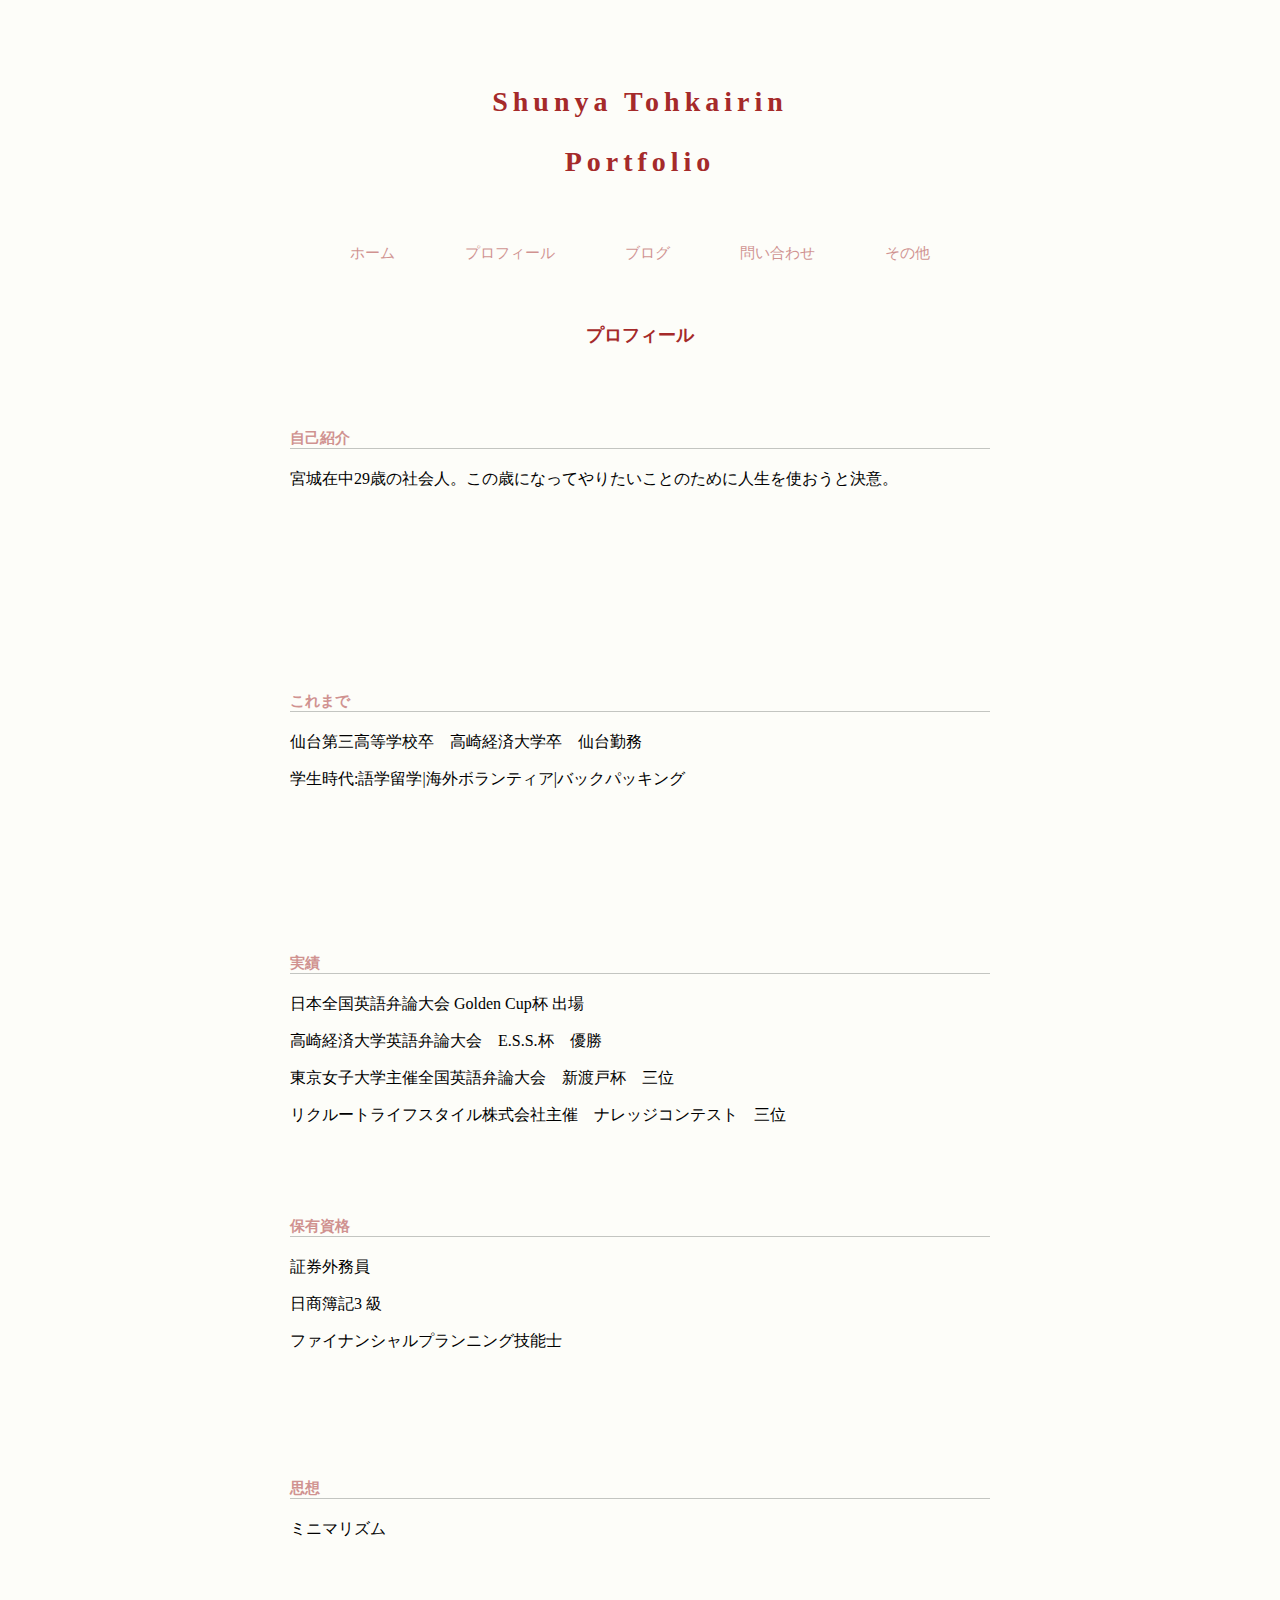
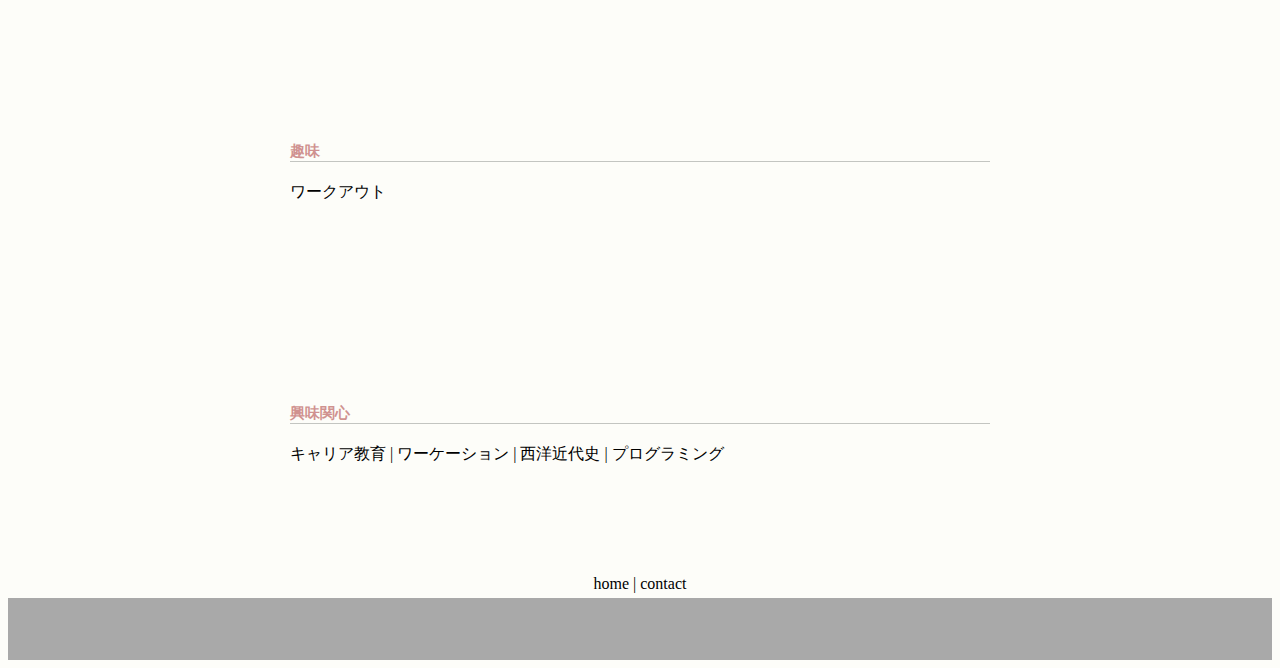
==== top.html @ 9729cf68 "Create top.html" ====
<!DOCTYPE html>
<html>
  <head>
    <meta charset="utf-8">
    <title>profile</title>
    <link rel="stylesheet" href="stylesheet.css">
  </head>
  <body>
    <header>
      <div class="container">
       <div class="header-logo">
           <h3>Shunya Tohkairin</h3>
           <h3>Portfolio</h3>
       </div>
  </header>
  <div class="menu">
   <div class="container">
    <div class="menu-list">
    <ul>
       <li>ホーム</li>
       <li>プロフィール</li>
       <li>ブログ</li>
       <li>問い合わせ</li>
       <li>その他</li>
    </ul>
    </div>
   </div>
  </div>
  <div class="profile">
    <div class="container">
      <h1>プロフィール</h1>
      <div class="heading">
       <h2>自己紹介</h2>
       宮城在中29歳の社会人。この歳になってやりたいことのために人生を使おうと決意。
      </div>
      <div class="heading">
       <h2>これまで</h2>
       <p>仙台第三高等学校卒　高崎経済大学卒　仙台勤務</p>
      <p>学生時代:語学留学|海外ボランティア|バックパッキング</p>
      </div>
      <div class="heading">
       <h2>実績</h2>
       <p>日本全国英語弁論大会 Golden Cup杯 出場</p>
       <p>高崎経済大学英語弁論大会　E.S.S.杯　優勝</p>
       <p>東京女子大学主催全国英語弁論大会　新渡戸杯　三位</p>
       <p>リクルートライフスタイル株式会社主催　ナレッジコンテスト　三位</p>
      </div>
      <div class="heading">
       <h2>保有資格</h2>
       <p>証券外務員</p>
       <p>日商簿記3 級</p>
       <p>ファイナンシャルプランニング技能士</p>
      </div>
      <div class="heading">
        <h2>思想</h2>
        <p>ミニマリズム</p>
      </div>
      <div class="heading">
        <h2>趣味</h2>
        <p>ワークアウト</p>
      </div>
      <div class="heading">
        <h2>興味関心</h2>
        <p>キャリア教育 | ワーケーション | 西洋近代史 | プログラミング</p>
       </div>
    </div>
    </div>
  </div>
   <footer>
     <div class="footer-logo">home | contact</div>
   </footer>
 </body>
</html>
---- stylesheet.css ----
*{
 background-color:#fdfdf9;
}
li{
    list-style:none;
}
header{
    height: 150px;
    color:brown;
    text-align:center;
    padding-top:50px;
}
.container{
    width:700px;
    margin:0 auto;
}
.header-logo h3{
    font-size:28px;
    text-align:center;
    letter-spacing:5px;
}
.menu{
    padding-bottom:50px
}
.menu-list li{
    float:left;
    padding:20px 50px 60px 20px;
    font-size:15px;
    opacity:0.5;
    text-align:center;
    color:brown;
    display:inline;
}
.menu-list{
    float:left;
}
.menu li:hover{
opacity:1;
cursor:pointer;
}
h1{
    text-align:center;
    font-size:18px;
    color:brown;
    padding-bottom:70px;
}
h2{
    font-size:15px;
    color:brown;
    border-bottom:1px solid #8a8e8a;
    margin-bottom:20px;
    opacity:0.5;
}
h2:hover{
    opacity:1;
}
.profile{
    height:1900px;
}
.heading{
    height:200px;
    padding-bottom:50px;
}
footer{
    height:90px;
    background-color:darkgray;
}
.footer-logo    {
    text-align: center;
    padding:5px;
}
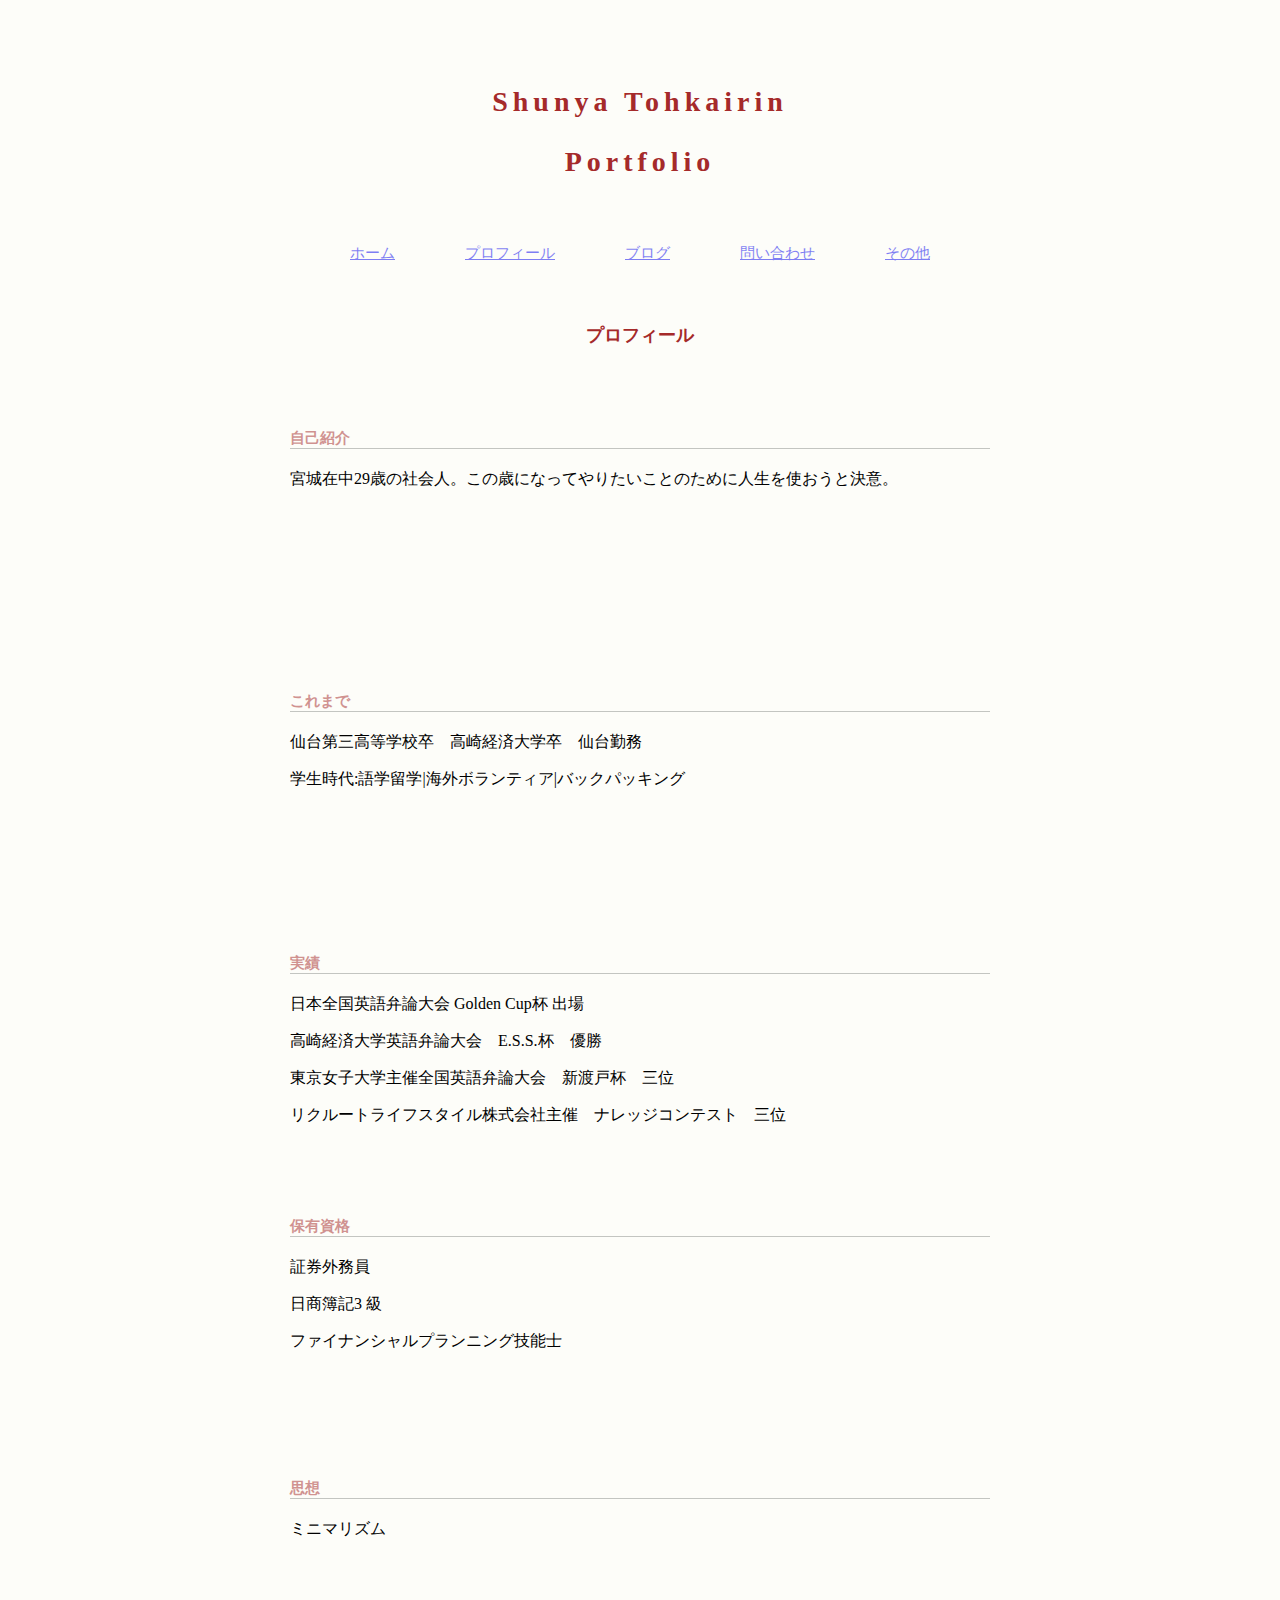
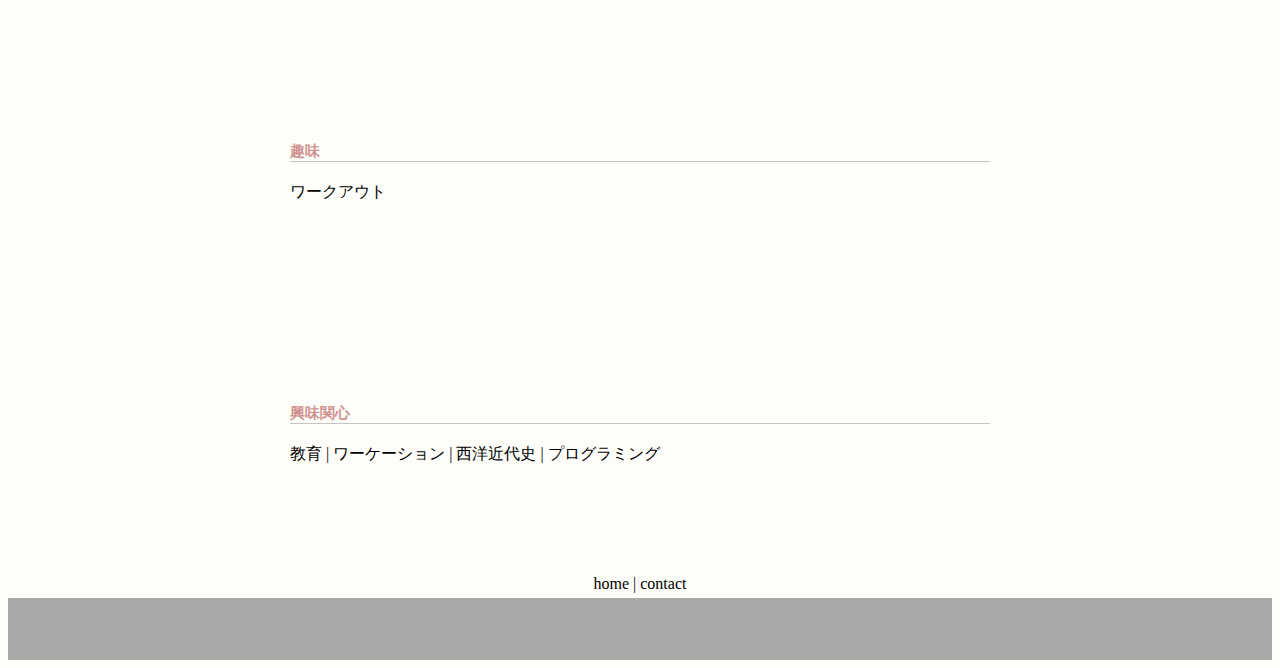
==== commit bbfbfe60: "Update top.html" ====
--- a/top.html
+++ b/top.html
@@ -1,4 +1,6 @@
 <!DOCTYPE html>
+<html>
+  <!DOCTYPE html>
 <html>
   <head>
     <meta charset="utf-8">
@@ -6,26 +8,26 @@
     <link rel="stylesheet" href="stylesheet.css">
   </head>
   <body>
-    <header>
-      <div class="container">
-       <div class="header-logo">
-           <h3>Shunya Tohkairin</h3>
-           <h3>Portfolio</h3>
-       </div>
-  </header>
-  <div class="menu">
-   <div class="container">
-    <div class="menu-list">
-    <ul>
-       <li>ホーム</li>
-       <li>プロフィール</li>
-       <li>ブログ</li>
-       <li>問い合わせ</li>
-       <li>その他</li>
-    </ul>
+   <header>
+       <div class="container">
+        <div class="header-logo">
+            <h3>Shunya Tohkairin</h3>
+            <h3>Portfolio</h3>
+        </div>
+   </header>
+   <div class="menu">
+    <div class="container">
+     <div class="menu-list">
+     <ul>
+        <li> <a href="index.html">ホーム</a></li>
+        <li> <a href="top.html">プロフィール</a></li>
+        <li> <a href="blog.html">ブログ</a></li>
+        <li> <a href="contact.html">問い合わせ</a></li>
+        <li> <a href="others.html">その他</a></li>
+     </ul>
+     </div>
     </div>
    </div>
-  </div>
   <div class="profile">
     <div class="container">
       <h1>プロフィール</h1>
@@ -61,7 +63,7 @@
       </div>
       <div class="heading">
         <h2>興味関心</h2>
-        <p>キャリア教育 | ワーケーション | 西洋近代史 | プログラミング</p>
+        <p>教育 | ワーケーション | 西洋近代史 | プログラミング</p>
        </div>
     </div>
     </div>
--- a/stylesheet.css
+++ b/stylesheet.css
@@ -70,3 +70,6 @@
     text-align: center;
     padding:5px;
 }
+.main{
+    height:500px
+}
